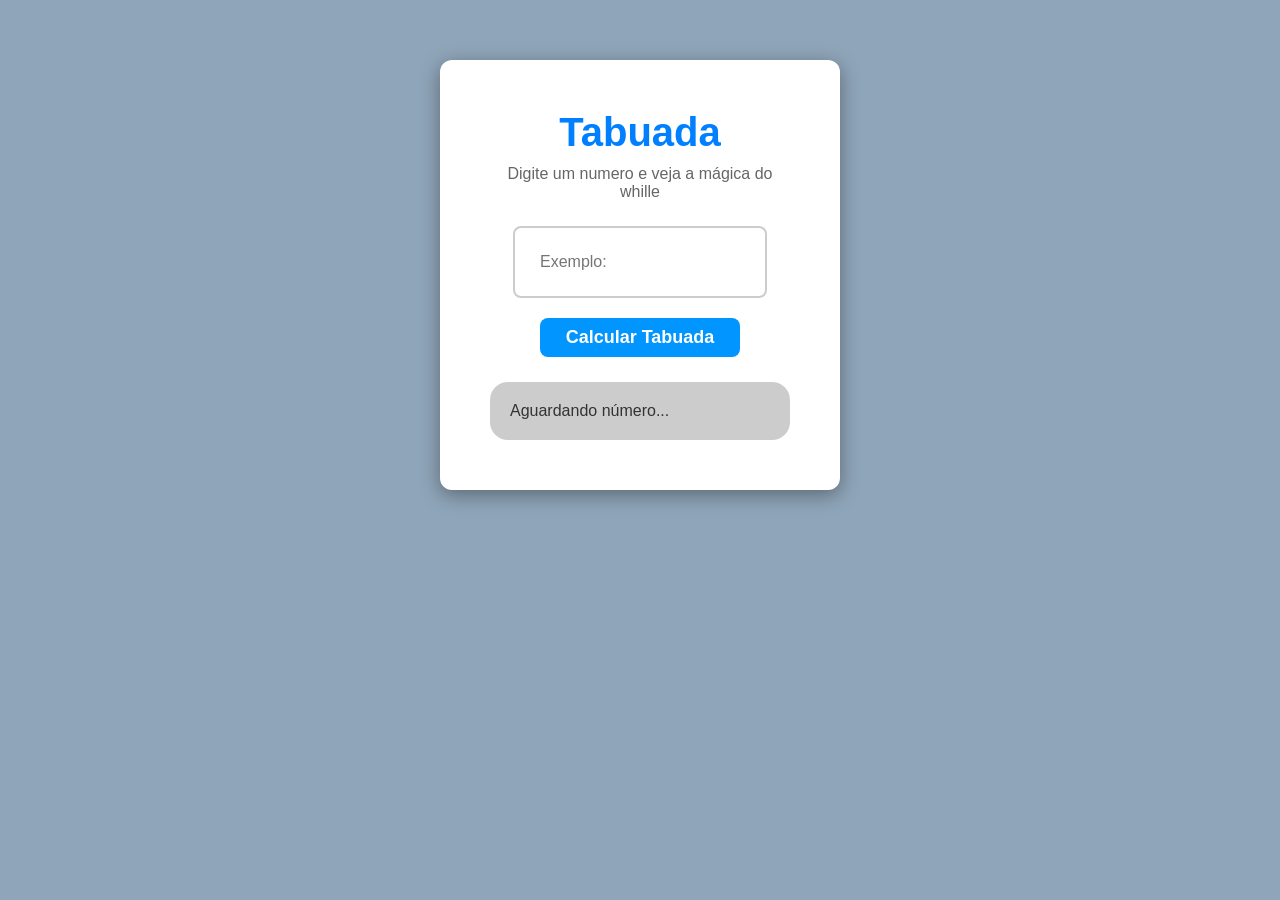
==== tabuada/index.html @ 95280387 "Add files via upload" ====
<!DOCTYPE html>
<html lang="pt-br">
<head>
    <meta charset="UTF-8">
    <meta name="viewport" content="width=device-width, initial-scale=1.0">
    <title>Tabuada</title>
    <link rel="stylesheet" href="Tabuada31-07.css">
</head>
<body>
    <div class="caixa">

        <h1>Tabuada</h1>
        <p>Digite um numero e veja a mágica do whille</p>

        <input type="number" id="num" placeholder="Exemplo:">
        <br>

        <button type="button" onclick="gerarTabuada()">Calcular Tabuada</button>

        <div id="tela-resultado">Aguardando número...</div>


    </div>

    <script src="js/tabuada31-07.js"></script>

</body>
</html>
---- tabuada/Tabuada31-07.css ----
* {
    margin: 0;
    padding: 0;
    box-sizing: border-box;
}

body {
    font-family:'Segoe UI', Tahoma, Geneva, Verdana, sans-serif;
    background-color: rgb(143, 165, 185);
    display: flex;
    align-items: center;
    justify-content: center;
    padding: 60px;
    color: #333;
}

.caixa {
    background-color: #ffffff;
    border-radius: 12px;
    box-shadow: 0 5px 20px rgba(0,0,0,0.371);
    text-align: center;
    width: 400px;
    padding: 50px;
}

.caixa h1 {
    color: rgb(0, 128, 255);
    margin-bottom: 10px;
    font-size: 40px;
}

.caixa p {
    margin-bottom: 25px;
    color: #666;
    font-weight: 500;
}

input[type="number"]{
    padding: 25px;
    margin-bottom: 20px;
    border: 2px solid #ccc;
    border-radius: 8px;
    font-size: 16px;
    outline: none;
}

input[type="number"]:focus {
    border-color: rgb(0, 149, 255);
}

button {
    width: 200px;
    padding: 9px;
    background-color: rgb(0, 149, 255);
    color:white;
    border: none;
    border-radius: 8px;
    font-size: 18px;
    cursor: pointer;
    font-weight: bold;
}

burton:hover {
    background-color: rgb(0, 94, 255);
}

#tela-resultado {
    margin-top: 25px;
    padding: 20px;
    background-color: #ccc;
    border-radius: 18px;
    text-align: left;
}

#tela-resultado p {
    margin-top: 5px 0;
    color: #222;
    border-bottom: 1px solid whitesmoke;
    padding: 5px;

}
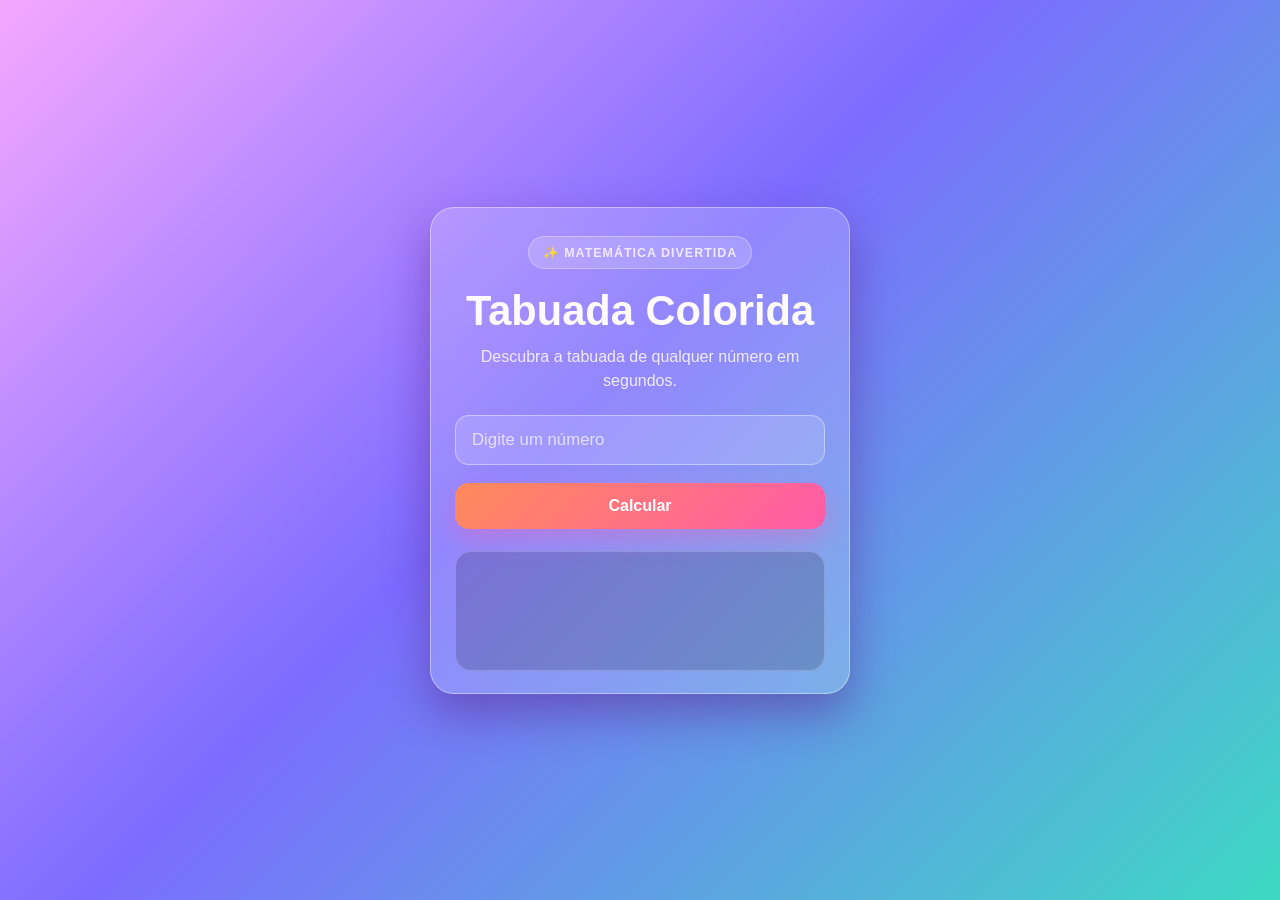
==== commit a2d1084d: "Atualiza design da tabuada" ====
--- a/tabuada/index.html
+++ b/tabuada/index.html
@@ -1,28 +1,30 @@
 <!DOCTYPE html>
-<html lang="pt-br">
+<html lang="pt-BR">
 <head>
-    <meta charset="UTF-8">
-    <meta name="viewport" content="width=device-width, initial-scale=1.0">
-    <title>Tabuada</title>
-    <link rel="stylesheet" href="Tabuada31-07.css">
+  <meta charset="UTF-8" />
+  <meta name="viewport" content="width=device-width, initial-scale=1.0" />
+  <title>Tabuada Colorida</title>
+  <link rel="stylesheet" href="exe.css" />
 </head>
 <body>
-    <div class="caixa">
+  <main class="container">
+    <div class="badge">✨ Matemática divertida</div>
+    <h1>Tabuada Colorida</h1>
+    <p class="subtitle">Descubra a tabuada de qualquer número em segundos.</p>
 
-        <h1>Tabuada</h1>
-        <p>Digite um numero e veja a mágica do whille</p>
+    <label for="numero" class="sr-only">Digite um número</label>
+    <input
+      type="number"
+      id="numero"
+      placeholder="Digite um número"
+      min="0"
+    />
 
-        <input type="number" id="num" placeholder="Exemplo:">
-        <br>
+    <button id="btnCalcular">Calcular</button>
 
-        <button type="button" onclick="gerarTabuada()">Calcular Tabuada</button>
+    <div id="resultado" class="resultado" aria-live="polite"></div>
+  </main>
 
-        <div id="tela-resultado">Aguardando número...</div>
-
-
-    </div>
-
-    <script src="js/tabuada31-07.js"></script>
-
+  <script src="js/script.js"></script>
 </body>
 </html>
--- a/tabuada/exe.css
+++ b/tabuada/exe.css
@@ -0,0 +1,153 @@
+:root {
+  --bg1: #f5a7ff;
+  --bg2: #7c6cff;
+  --bg3: #3dd9c4;
+  --card: rgba(255, 255, 255, 0.18);
+  --card-border: rgba(255, 255, 255, 0.4);
+  --text: #fffafc;
+  --muted: #f1eaff;
+  --input-bg: rgba(255, 255, 255, 0.14);
+  --input-border: rgba(255, 255, 255, 0.4);
+  --button1: #ff8a5b;
+  --button2: #ff5ba8;
+  --shadow: rgba(88, 24, 128, 0.45);
+}
+
+* {
+  margin: 0;
+  padding: 0;
+  box-sizing: border-box;
+  font-family: "Segoe UI", Tahoma, Geneva, Verdana, sans-serif;
+}
+
+body {
+  min-height: 100vh;
+  display: flex;
+  justify-content: center;
+  align-items: center;
+  background: linear-gradient(135deg, var(--bg1), var(--bg2) 45%, var(--bg3));
+  padding: 24px;
+}
+
+.container {
+  width: min(100%, 420px);
+  background: var(--card);
+  backdrop-filter: blur(12px);
+  -webkit-backdrop-filter: blur(12px);
+  border: 1px solid var(--card-border);
+  border-radius: 24px;
+  box-shadow: 0 20px 45px var(--shadow);
+  padding: 28px 24px 22px;
+  text-align: center;
+}
+
+.badge {
+  display: inline-block;
+  padding: 8px 14px;
+  margin-bottom: 18px;
+  border-radius: 999px;
+  background: rgba(255, 255, 255, 0.18);
+  border: 1px solid rgba(255, 255, 255, 0.3);
+  color: var(--muted);
+  font-size: 0.78rem;
+  font-weight: 700;
+  letter-spacing: 0.08em;
+  text-transform: uppercase;
+}
+
+h1 {
+  margin-bottom: 10px;
+  color: var(--text);
+  font-size: clamp(2rem, 4vw, 2.6rem);
+}
+
+.subtitle {
+  margin-bottom: 22px;
+  color: var(--muted);
+  font-size: 1rem;
+  line-height: 1.5;
+}
+
+input {
+  width: 100%;
+  background: var(--input-bg);
+  border: 1px solid var(--input-border);
+  border-radius: 14px;
+  padding: 14px 16px;
+  font-size: 1.05rem;
+  color: var(--text);
+  outline: none;
+  transition: all 0.2s ease;
+  margin-bottom: 18px;
+}
+
+input::placeholder {
+  color: rgba(255, 255, 255, 0.7);
+}
+
+input:focus {
+  border-color: rgba(255, 255, 255, 0.9);
+  box-shadow: 0 0 0 4px rgba(255, 255, 255, 0.15);
+}
+
+button {
+  width: 100%;
+  padding: 14px 16px;
+  border: none;
+  border-radius: 14px;
+  font-size: 1rem;
+  font-weight: 700;
+  color: #fff;
+  cursor: pointer;
+  background: linear-gradient(135deg, var(--button1), var(--button2));
+  box-shadow: 0 10px 25px rgba(255, 91, 168, 0.35);
+  transition: transform 0.2s ease, filter 0.2s ease;
+}
+
+button:hover {
+  transform: translateY(-2px);
+  filter: brightness(1.05);
+}
+
+button:active {
+  transform: translateY(0);
+}
+
+.resultado {
+  margin-top: 22px;
+  background: rgba(17, 12, 38, 0.18);
+  border: 1px solid rgba(255, 255, 255, 0.2);
+  border-radius: 16px;
+  padding: 18px 16px;
+  text-align: left;
+  font-size: 1.08rem;
+  line-height: 1.9;
+  color: var(--text);
+  min-height: 120px;
+}
+
+.resultado p {
+  color: var(--muted);
+}
+
+.sr-only {
+  position: absolute;
+  width: 1px;
+  height: 1px;
+  padding: 0;
+  margin: -1px;
+  overflow: hidden;
+  clip: rect(0, 0, 0, 0);
+  white-space: nowrap;
+  border: 0;
+}
+
+@media (max-width: 480px) {
+  .container {
+    padding: 24px 18px 18px;
+  }
+
+  .subtitle {
+    font-size: 0.95rem;
+  }
+}
